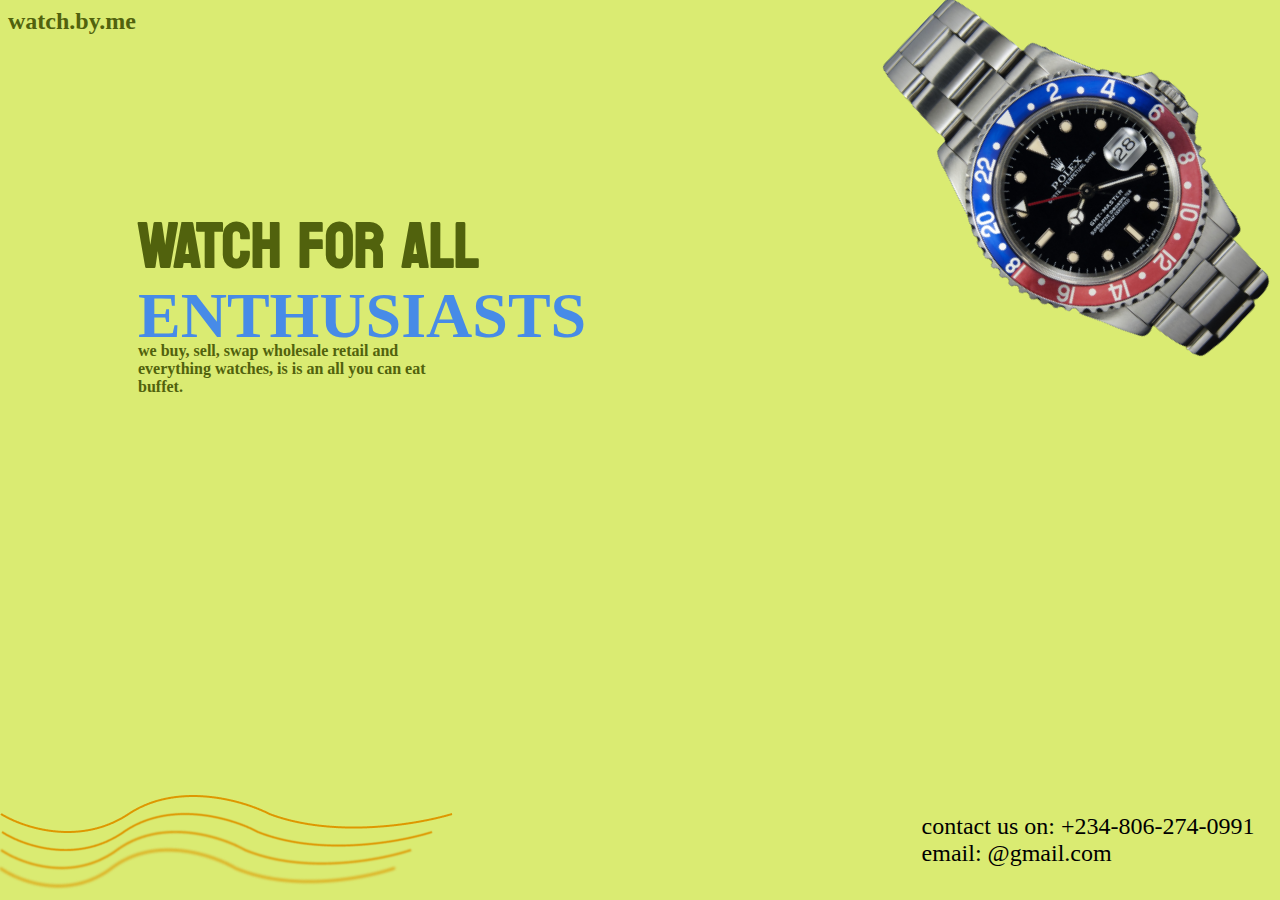
==== WatchByMe/index.html @ ccc2d55b "Adding watch by me" ====
<!DOCTYPE html>
<html lang="en">
<head>
    <meta charset="UTF-8">
    <meta name="viewport" content="width=device-width, initial-scale=1.0">
    <link rel="stylesheet" type="text/css" href="styles.css"/>
    <link href="https://fonts.googleapis.com/css2?family=Koulen&display=swap" rel="stylesheet">
    <link href="https://fonts.googleapis.com/css2?family=Inter:wght@100,600,800&family=Koulen&display=swap" rel="stylesheet">
    <title>Watch For All Enthusiasts</title>
</head>
<body>
    <h6 class="top">watch.by.me</h6>
    <img src="images/watch.png" class="watch"/>

    <h1 class="secondary-text">WATCH FOR ALL</h1>
    <h1 class="main-text">ENTHUSIASTS</h1>

    <p class="long-text">we buy, sell, swap wholesale retail and <br>everything watches, is is an all you can eat <br>buffet.</p>
        
    <img src="images/strokes.png" class="strokes"/>

    <p class="contact">contact us on: +234-806-274-0991 <br>email: @gmail.com</p>

</body>
</html>
---- WatchByMe/styles.css ----
body {
    background-color: #DAEB72;
    margin: 0%, 10%, 5%, 1%;
}


.top {
    display: inline;
    font-family: cursive;
    font-size: 24px;
    color: #51620D;
}

.main-text{
    display: inline-block;
    position: absolute;
    left: 138px;
    top: 236px;
    color: #478BE7;
    stroke: #DE9700;
    font-size: 64px;
    font-weight: 800;
    font-family: Inter, inherit;
}

.secondary-text{
    display: inline-block;
    position: absolute;
    left: 138px;
    top: 146px;
    color: #51620D;
    font-size: 64px;
    font-family: Koulen, Arial, Helvetica, sans-serif;
}

.long-text{
    display: inline-block;
    position: absolute;
    width: 441;
    left: 138px;
    top: 326px;
    color: #51620D;
    font-weight: 600;
    font-family: Inter, inherit;
}

.contact {
    display: inline-block;
    position: absolute;
    right: 2%;
    bottom: 1%;
    font-weight: 100;
    font-family: Inter, inherit;
    font-size: 24px;
}

.watch {
    position: absolute;
    right: -1%;
    top: -11%;
    transform: rotate(-47.47deg);
}

.strokes {
    position: absolute;
    left: 0%;
    bottom: 1%;
}
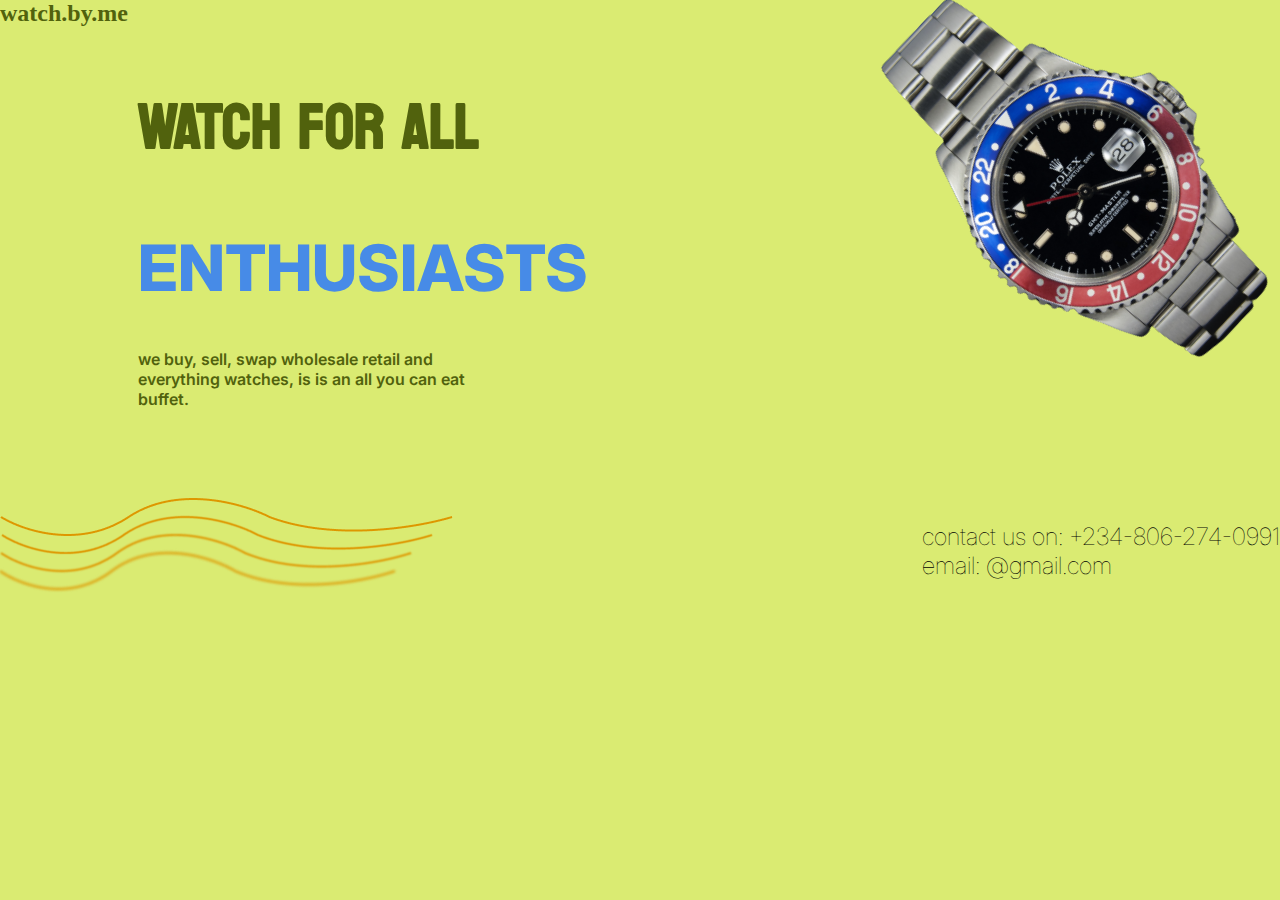
==== commit f0814943: "Adding responsiveness to watch by me" ====
--- a/WatchByMe/index.html
+++ b/WatchByMe/index.html
@@ -5,21 +5,26 @@
     <meta name="viewport" content="width=device-width, initial-scale=1.0">
     <link rel="stylesheet" type="text/css" href="styles.css"/>
     <link href="https://fonts.googleapis.com/css2?family=Koulen&display=swap" rel="stylesheet">
-    <link href="https://fonts.googleapis.com/css2?family=Inter:wght@100,600,800&family=Koulen&display=swap" rel="stylesheet">
+    <link href="https://fonts.googleapis.com/css2?family=Inter:wght@100;600;800&family=Koulen&display=swap" rel="stylesheet">
     <title>Watch For All Enthusiasts</title>
 </head>
 <body>
-    <h6 class="top">watch.by.me</h6>
-    <img src="images/watch.png" class="watch"/>
+    <h6 class="top-link">watch.by.me</h6>
+    <div class="watch">
+        <img class="watch-image" src="images/watch.png"/>
+    </div>
 
-    <h1 class="secondary-text">WATCH FOR ALL</h1>
-    <h1 class="main-text">ENTHUSIASTS</h1>
+    <div class="main-container">
+        <h1 class="secondary-text">WATCH FOR ALL</h1>
+        <h1 class="main-text">ENTHUSIASTS</h1>
 
-    <p class="long-text">we buy, sell, swap wholesale retail and <br>everything watches, is is an all you can eat <br>buffet.</p>
-        
-    <img src="images/strokes.png" class="strokes"/>
+        <p class="long-text">we buy, sell, swap wholesale retail and <br>everything watches, is is an all you can eat <br>buffet.</p>
+    </div>
 
-    <p class="contact">contact us on: +234-806-274-0991 <br>email: @gmail.com</p>
-
+    <div class="bottom-container">
+        <p class="contact">contact us on: +234-806-274-0991 <br>email: @gmail.com</p>
+        <img src="images/strokes.png" class="strokes-mage"/>
+    </div>   
+    
 </body>
 </html>--- a/WatchByMe/styles.css
+++ b/WatchByMe/styles.css
@@ -1,59 +1,59 @@
 body {
     background-color: #DAEB72;
-    margin: 0%, 10%, 5%, 1%;
+    margin: 0%;
+    font-family: 'Inter', sans-serif;
 }
 
 
-.top {
+.top-link {
     display: inline;
     font-family: cursive;
     font-size: 24px;
     color: #51620D;
 }
 
+.main-container {
+    /* position: absolute; */
+    margin-left: 138px;
+}
+
+.bottom-container {
+    margin-top: 7%;
+}
+
 .main-text{
-    display: inline-block;
-    position: absolute;
-    left: 138px;
-    top: 236px;
+    display: block;
     color: #478BE7;
     stroke: #DE9700;
     font-size: 64px;
     font-weight: 800;
-    font-family: Inter, inherit;
 }
 
 .secondary-text{
-    display: inline-block;
-    position: absolute;
-    left: 138px;
-    top: 146px;
+    display: block;
     color: #51620D;
     font-size: 64px;
     font-family: Koulen, Arial, Helvetica, sans-serif;
 }
 
 .long-text{
-    display: inline-block;
-    position: absolute;
+    display: block;
     width: 441;
+    /* position: absolute;
     left: 138px;
-    top: 326px;
+    top: 326px; */
     color: #51620D;
     font-weight: 600;
-    font-family: Inter, inherit;
+    
 }
 
 .contact {
-    display: inline-block;
-    position: absolute;
-    right: 2%;
-    bottom: 1%;
+    float: right;
     font-weight: 100;
-    font-family: Inter, inherit;
     font-size: 24px;
 }
 
+/* images */
 .watch {
     position: absolute;
     right: -1%;
@@ -61,8 +61,29 @@
     transform: rotate(-47.47deg);
 }
 
-.strokes {
-    position: absolute;
+.strokes-image {
     left: 0%;
-    bottom: 1%;
-}+}
+
+@media screen and (max-width: 900px) {
+    .main-container {
+        display: block;
+        position: static;
+    }
+    .watch {
+        display: block;
+        text-align: center;
+        position: static;
+        /* transform: rotate(0deg); */
+        margin-top: -10%;
+    }
+    .watch-image {
+        width: 50%;
+    }
+    .contact {
+        float: none;
+    }
+    .main-container {
+        margin-left: 10px;
+    }
+} 